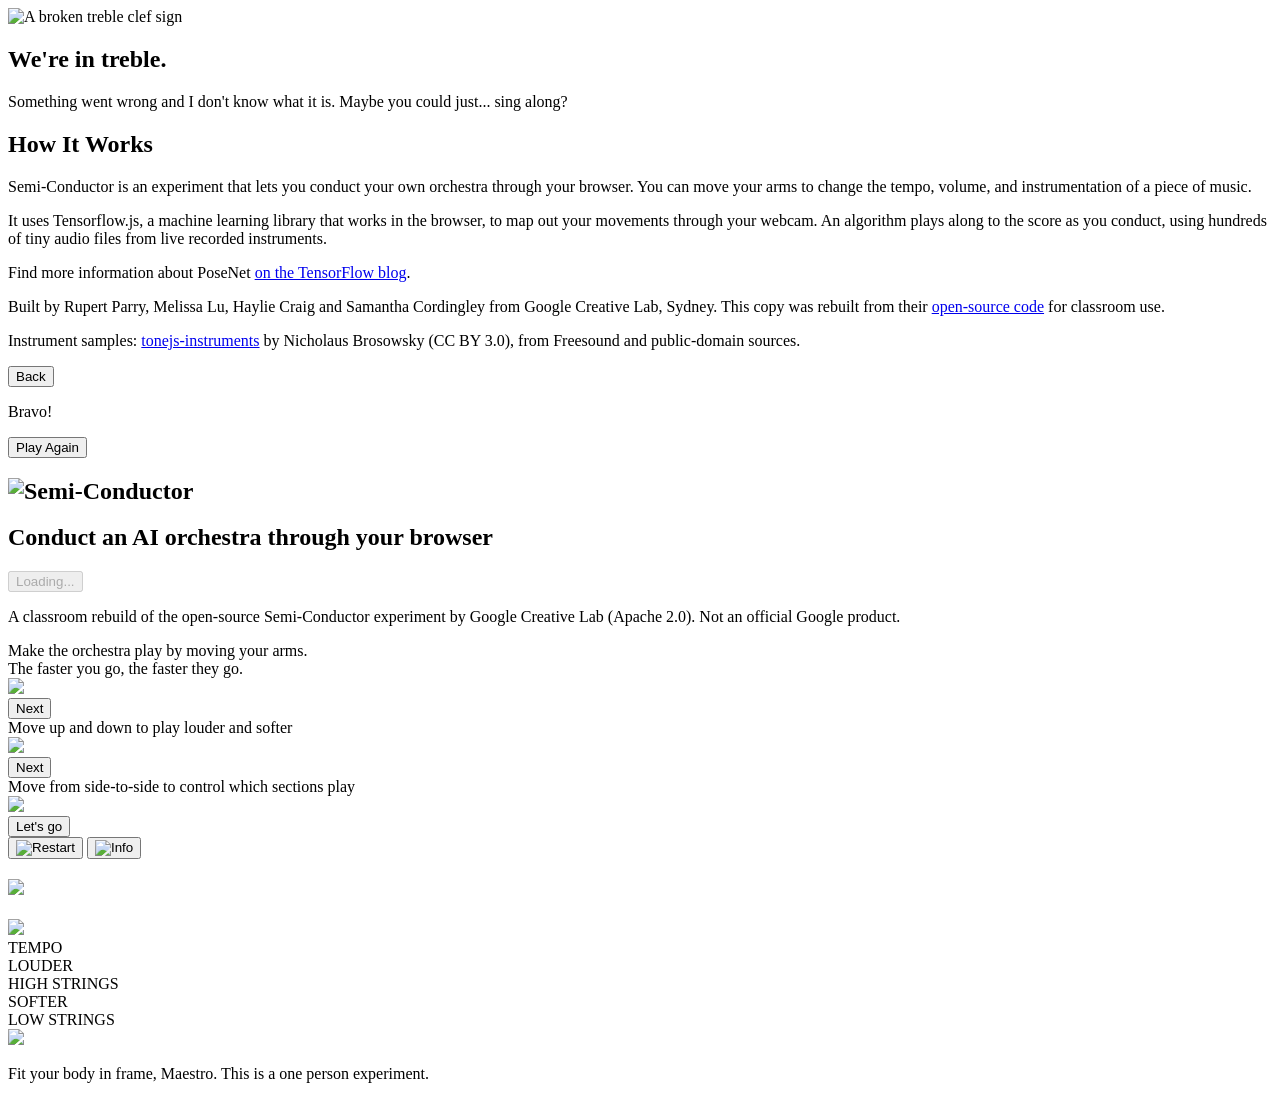
==== src/index.html @ d22048ee "Winter classroom edition: Vivaldi's Winter, free samples, local PoseNet - Replace the Mozart song wi" ====
<!--
Copyright 2019 Google LLC

Licensed to the Apache Software Foundation (ASF) under one
or more contributor license agreements.  See the NOTICE file
distributed with this work for additional information
regarding copyright ownership.  The ASF licenses this file
to you under the Apache License, Version 2.0 (the
"License"); you may not use this file except in compliance
with the License.  You may obtain a copy of the License at

  http://www.apache.org/licenses/LICENSE-2.0

Unless required by applicable law or agreed to in writing,
software distributed under the License is distributed on an
"AS IS" BASIS, WITHOUT WARRANTIES OR CONDITIONS OF ANY
KIND, either express or implied.  See the License for the
specific language governing permissions and limitations
under the License.
-->

<!doctype html>

<html lang="en">
<head>
  <meta charset="utf-8">
  <meta name="viewport" content="width=device-width, initial-scale=1.0">

  <!--
    _____ ______ __  __ _____       _____ ____  _   _ _____  _    _  _____ _______ ____  _____  
  / ____|  ____|  \/  |_   _|     / ____/ __ \| \ | |  __ \| |  | |/ ____|__   __/ __ \|  __ \ 
 | (___ | |__  | \  / | | |______| |   | |  | |  \| | |  | | |  | | |       | | | |  | | |__) |
  \___ \|  __| | |\/| | | |______| |   | |  | | . ` | |  | | |  | | |       | | | |  | |  _  / 
  ____) | |____| |  | |_| |_     | |___| |__| | |\  | |__| | |__| | |____   | | | |__| | | \ \ 
 |_____/|______|_|  |_|_____|     \_____\____/|_| \_|_____/ \____/ \_____|  |_|  \____/|_|  \_\                                                                           

  Made in Australia. Beware of danger noodles   ---========(:)-<
  -->

  <!-- Standard meta tags -->
  <title>Semi-Conductor</title>
  <meta name="description" content="">

  <!-- Favicons, fonts, stylesheets & scripts -->
  <link rel="icon" type="image/png" href="assets/favicon-32x32.png" sizes="32x32" />
  <link rel="icon" type="image/png" href="assets/favicon-16x16.png" sizes="16x16" />
  <link href="https://fonts.googleapis.com/css?family=Poppins:400" rel="stylesheet">
  <link rel="stylesheet" href="styles/main.scss">
  <script src="scripts/main.js" defer></script>
</head>

<!-- Hey nice, there's a bit of room down here for the body -->
<body>
  <div class="page-error">
    <div class="error-container">
      <img src="assets/error.svg" alt="A broken treble clef sign" />
      <h2 class="error-title">We're in treble.</h2>
      <p class="error-text">Something went wrong and I don't know what it is. Maybe you could just... sing along?</p>
    </div>
  </div>

  <div class="dot-bg">
    <div class="start-bg-fade"></div>
    <div class="start-bg"></div>
  </div>

  <!-- INFO PAGE -->
  <section class="page-info">
    <div class="info-content-outer">
      <div class="info-content">
        <h1>How It Works</h1>
        <p>Semi-Conductor is an experiment that lets you conduct your own
          orchestra through your browser. You can move your arms to change
          the tempo, volume, and instrumentation of a piece of music.</p>
        <p>It uses Tensorflow.js, a machine learning library that works
          in the browser, to map out your movements through your webcam.
          An algorithm plays along to the score as you conduct, using hundreds
          of tiny audio files from live recorded instruments.</p>
        <p>Find more information about PoseNet
          <a href="https://medium.com/tensorflow/real-time-human-pose-estimation-in-the-browser-with-tensorflow-js-7dd0bc881cd5" target="_blank">
          on the TensorFlow blog</a>.</p>
        <p>
        <p>Built by Rupert Parry, Melissa Lu, Haylie Craig and Samantha
          Cordingley from Google Creative Lab, Sydney. This copy was rebuilt from their <a href="https://github.com/googlecreativelab/semi-conductor" target="_blank">open-source code</a> for classroom use.</p>
        <p>Instrument samples: <a href="https://github.com/nbrosowsky/tonejs-instruments" target="_blank">tonejs-instruments</a> by Nicholaus Brosowsky (CC BY 3.0), from Freesound and public-domain sources.</p>
        <p><button class="button-info-close">Back</button></p>
      </div>
    </div>
  </section>

  <!-- FINISH PAGE -->
  <section class="page-finish">
    <div class="roses-container"></div>
    <div class="finish-content-outer">
      <div class="finish-content">
        <p class="finish-text">Bravo!</p>
        <button class="button-restart button-large">
          Play Again
        </button>
      </div>
    </div>
  </section>  

  <!-- START PAGE -->
  <section class="page-start">
    <div class="start-content">
      <h1 class="start-logo">
        <img src="assets/logo.gif" alt="Semi-Conductor" class="start-logo-image">
      </h1>
      <h2 class="start-subtitle">Conduct an AI orchestra through your browser</h2>
      <div class="start-button-container">
        <button class="button-large progress start-button" disabled>
          Loading...
        </button>
      </div>
    </div>

    <footer class="start-footer">
      <p class="start-footer-credit">A classroom rebuild of the open-source Semi-Conductor experiment by Google Creative Lab (Apache 2.0). Not an official Google product.</p>
    </footer>
  </section>

  <!-- TUTORIAL PAGE -->
  <section class="page-tutorial">
    <section class="tutorial-part tutorial-part-1">
      <div class="card tutorial-part-content">
        <div class="tutorial-text">
          Make the orchestra play by moving your arms.
          <br>The faster you go, the faster they go.
        </div>
        <div class="tutorial-image">
          <img src="assets/tutorial-conducting.gif">
        </div>
        <div class="tutorial-controls">
          <button class="button-large tutorial-next">Next</button>
        </div>
      </div>
    </section>
    <section class="tutorial-part tutorial-part-2">
      <div class="card tutorial-part-content">
        <div class="tutorial-text">
          Move up and down to play louder and softer
        </div>
        <div class="tutorial-image">
          <img src="assets/tutorial-volume.gif">
        </div>
        <div class="tutorial-controls">
          <button class="button-large tutorial-next">Next</button>
        </div>
      </div>
    </section>
    <section class="tutorial-part tutorial-part-3">
      <div class="card tutorial-part-content">
        <div class="tutorial-text">
          Move from side-to-side to control which sections play
        </div>
        <div class="tutorial-image">
          <img src="assets/tutorial-sections.gif">
        </div>
        <div class="tutorial-controls">
          <button class="button-large tutorial-end">Let's go</button>
        </div>
      </div>
    </section>
  </section>

  <!-- MAIN PAGE -->
  <section class="page-main">
    <nav class="main-topbar">
      <div class="main-topbar-buttons">
        <button class="button-restart">
          <img src="assets/icon-restart.svg" alt="Restart">
        </button>
        <button class="button-info">
            <img src="assets/icon-info.svg" alt="Info">
        </button>
      </div>
      <div class="timebar">
        <div class="song-title song-progress progress"></div>
      </div>
      <h1><img class="main-topbar-logo" src="assets/logo.gif"></h1>
    </nav>

    <div class="orchestra-container">
      <div class="tempo-meter-container">
        <div class="tempo-meter-container-inner">
            <div class="tempo-icon-container">
              <div class="tempo-icon">
                <img src="assets/metronome.svg">
                <div class="tempo-icon-label">TEMPO</div>
              </div>
              
            </div>
        <div class="tempo-meter-clipping-box">
          <div class="tempo-meter"></div>
          <div class="tempo-meter-background"></div>
        </div>
        </div>
      </div>

      <div class="orchestra">
        
      </div>
    </div>

    <div class="video-outer">
      <div class="video-container">
        <div class="video-label top">LOUDER</div>
        <div class="video-label left">HIGH STRINGS</div>
        <div class="video-label bottom">SOFTER</div>
        <div class="video-label right">LOW STRINGS</div>

        <div class="video-border">
          <div class="calibration-overlay">
            <img src="assets/calibration-overlay.png">
          </div>
          <div class="conducting-overlay"></div>
          <div class="countdown-overlay">
            <p class="countdown-text"></p>
          </div>
        </div>
      </div>
      <div class="instructions">
        <p>Fit your body in frame, Maestro. This is a one person experiment.</p>
      </div>
    </div>
  </section>
</body>
</html>
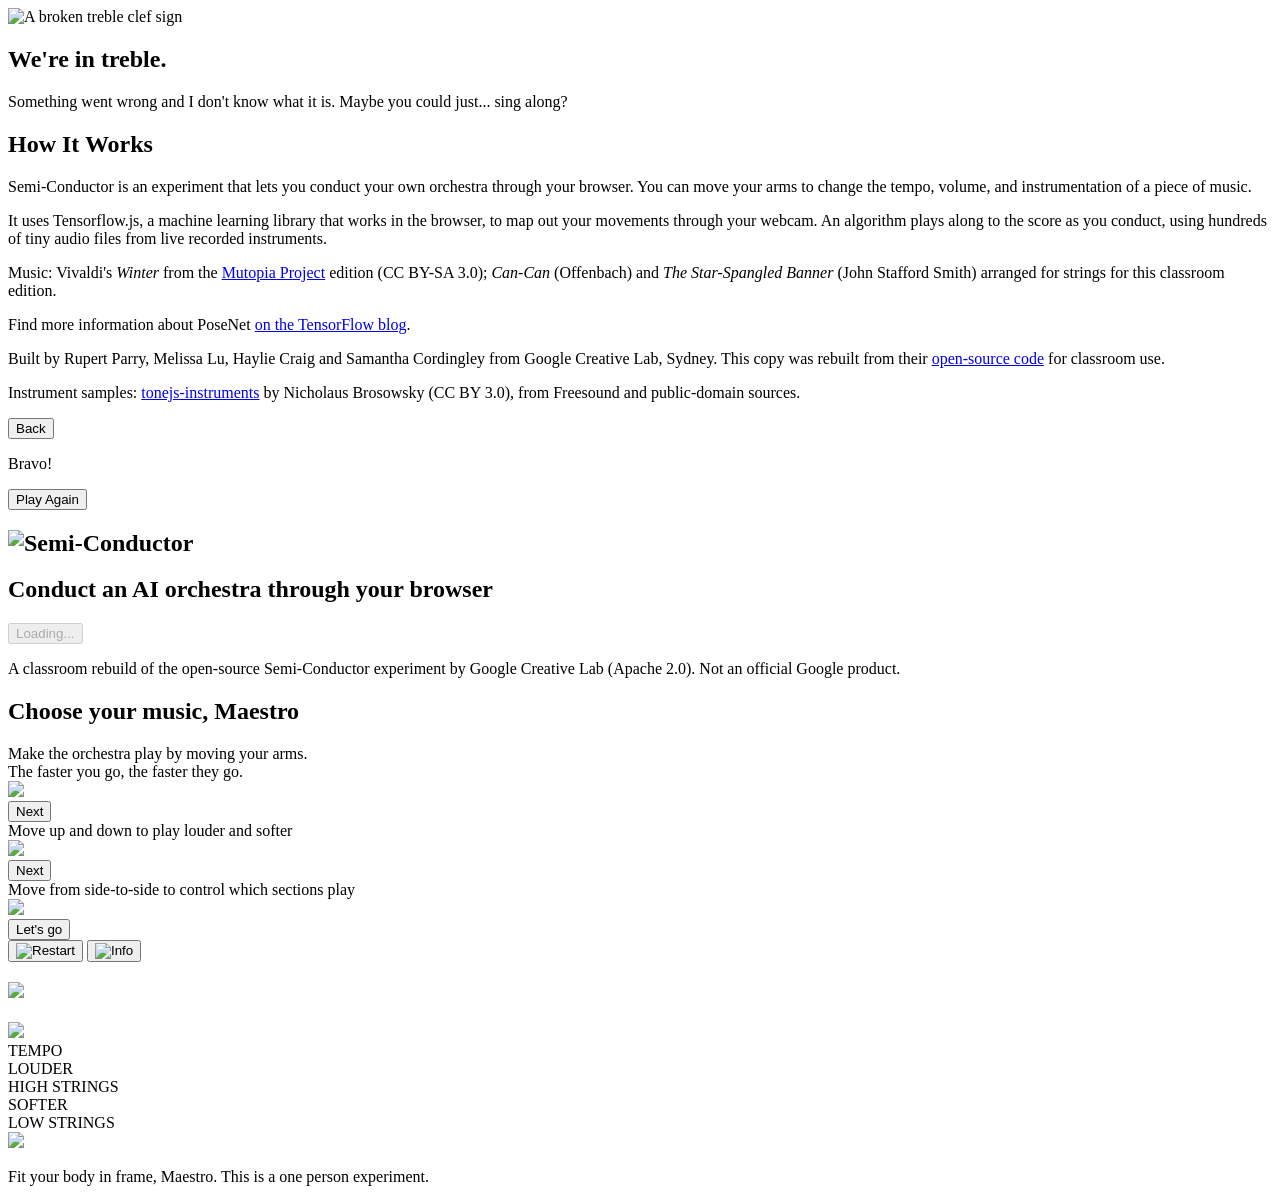
==== commit f7016306: "Add a song picker with Winter, Can-Can and the Star-Spangled Banner - New song selection page after " ====
--- a/src/index.html
+++ b/src/index.html
@@ -76,6 +76,7 @@
           in the browser, to map out your movements through your webcam.
           An algorithm plays along to the score as you conduct, using hundreds
           of tiny audio files from live recorded instruments.</p>
+        <p>Music: Vivaldi's <i>Winter</i> from the <a href="https://www.mutopiaproject.org/" target="_blank">Mutopia Project</a> edition (CC BY-SA 3.0); <i>Can-Can</i> (Offenbach) and <i>The Star-Spangled Banner</i> (John Stafford Smith) arranged for strings for this classroom edition.</p>
         <p>Find more information about PoseNet
           <a href="https://medium.com/tensorflow/real-time-human-pose-estimation-in-the-browser-with-tensorflow-js-7dd0bc881cd5" target="_blank">
           on the TensorFlow blog</a>.</p>
@@ -118,6 +119,12 @@
     <footer class="start-footer">
       <p class="start-footer-credit">A classroom rebuild of the open-source Semi-Conductor experiment by Google Creative Lab (Apache 2.0). Not an official Google product.</p>
     </footer>
+  </section>
+
+  <!-- SONG SELECTION PAGE -->
+  <section class="page-songs">
+    <h2 class="songs-title">Choose your music, Maestro</h2>
+    <div class="song-list"></div>
   </section>
 
   <!-- TUTORIAL PAGE -->
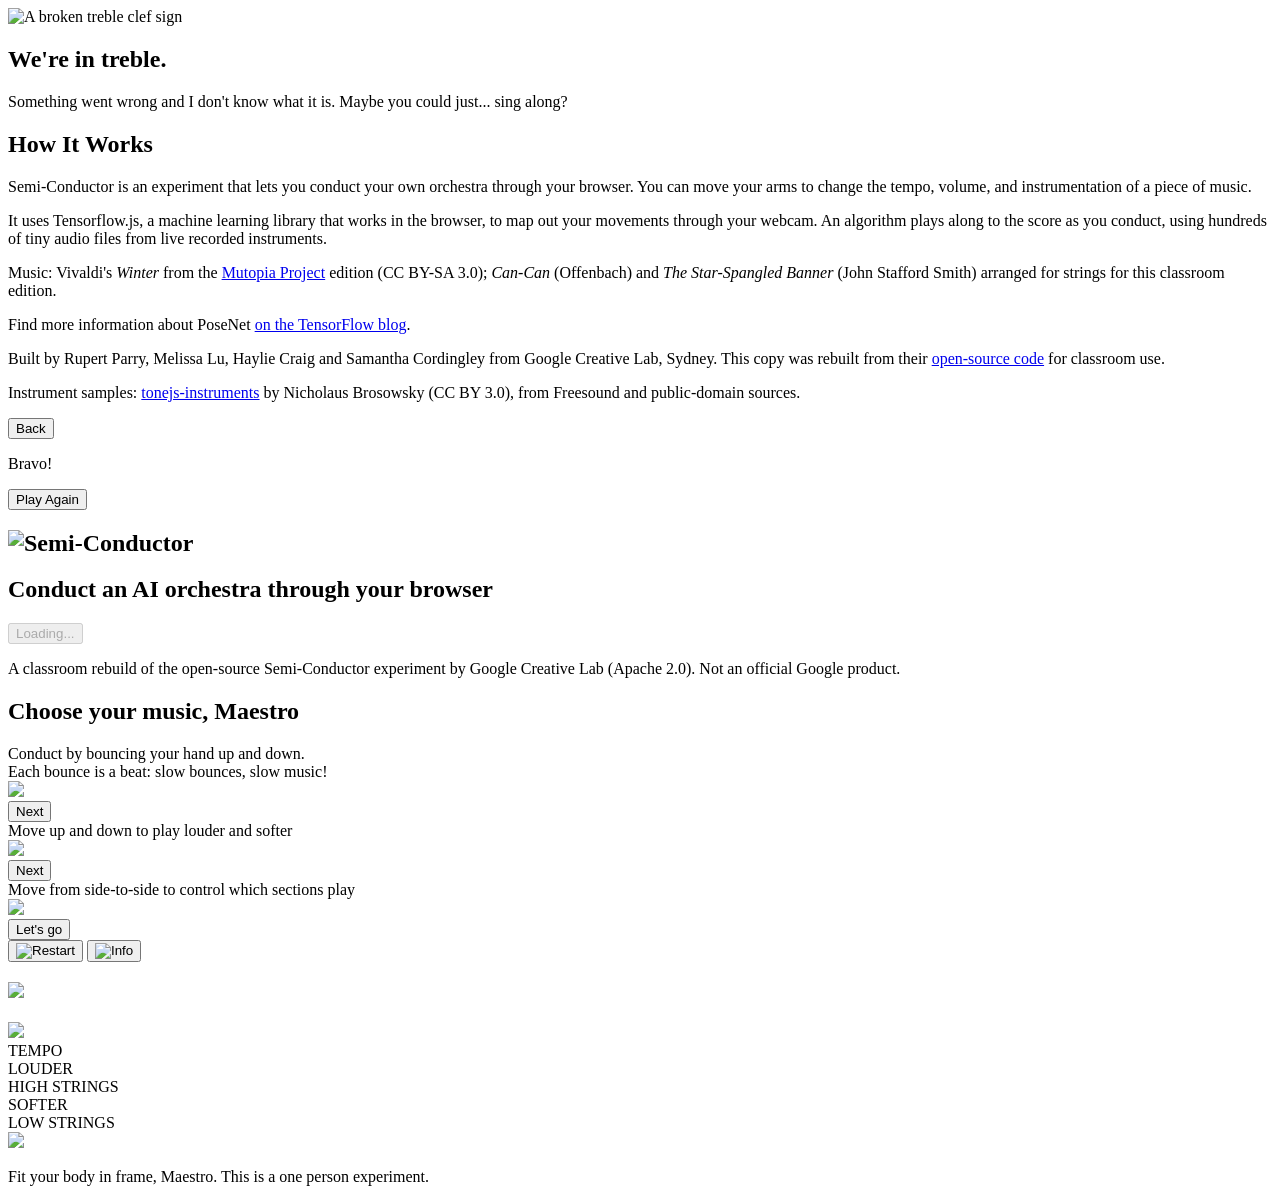
==== commit f3fcc050: "Set the tempo from conducting beats instead of hand speed The tempo used to come from how fast the h" ====
--- a/src/index.html
+++ b/src/index.html
@@ -132,8 +132,8 @@
     <section class="tutorial-part tutorial-part-1">
       <div class="card tutorial-part-content">
         <div class="tutorial-text">
-          Make the orchestra play by moving your arms.
-          <br>The faster you go, the faster they go.
+          Conduct by bouncing your hand up and down.
+          <br>Each bounce is a beat: slow bounces, slow music!
         </div>
         <div class="tutorial-image">
           <img src="assets/tutorial-conducting.gif">
